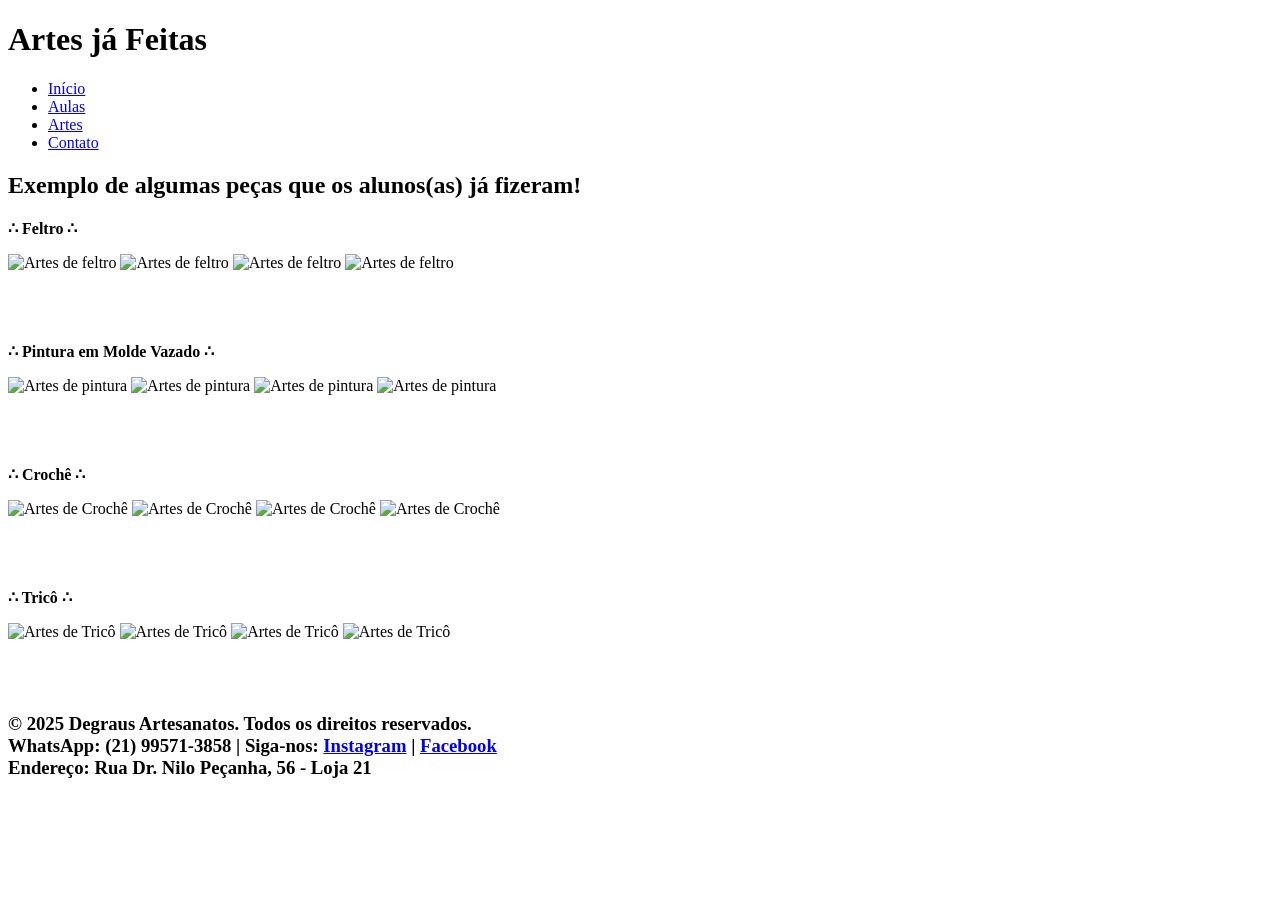
==== artes.html @ edee36ff "Add files via upload" ====
<!DOCTYPE html>
<html lang="pt-br">
<head>
    <meta charset="UTF-8">
    <meta name="viewport" content="width=device-width, initial-scale=1.0">
    <title>Artes</title>
    <link rel="stylesheet" href="css/style.css">
</head>
<body>
    <header>
        <h1>Artes já Feitas</h1>
        <nav>
            <ul>
                <li><a href="index.html">Início</a></li>
                <li><a href="aulas.html">Aulas</a></li>
                <li><a href="artes.html">Artes</a></li>
                <li><a href="contato.html">Contato</a></li>
            </ul>
        </nav>
    </header>

    <main>
        <h2>Exemplo de algumas peças que os alunos(as) já fizeram!</h2>

        <p><strong>∴ Feltro ∴</strong></p>
            <div class="imagem">
                <section>
                <img src="imagens/feltro1.jpg" alt="Artes de feltro">
                <img src="imagens/feltro2.jpg" alt="Artes de feltro">
                <img src="imagens/feltro3.jpg" alt="Artes de feltro">
                <img src="imagens/feltro4.jpg" alt="Artes de feltro">
                </section>
            </div>
<br>
<br>
<br>
        <p><strong>∴ Pintura em Molde Vazado ∴</strong></p>
            <div class="imagem">
                <section>
                <img src="imagens/pintura1.jpg" alt="Artes de pintura">
                <img src="imagens/pintura2.jpg" alt="Artes de pintura">
                <img src="imagens/pintura3.jpg" alt="Artes de pintura">
                <img src="imagens/pintura4.jpg" alt="Artes de pintura">
                </section>
            </div>
<br>
<br>
<br>
        <p><strong>∴ Crochê ∴</strong></p>
            <div class="imagem">
                <section>
                <img src="imagens/croche1.jpg" alt="Artes de Crochê">
                <img src="imagens/croche2.jpg" alt="Artes de Crochê">
                <img src="imagens/croche3.jpg" alt="Artes de Crochê">
                <img src="imagens/croche4.jpg" alt="Artes de Crochê">
                </section>
            </div>
<br>
<br>
<br>
        <p><strong>∴ Tricô ∴</strong></p>
            <div class="imagem">
                <section>
                <img src="imagens/trico1.jpg" alt="Artes de Tricô">
                <img src="imagens/trico2.jpg" alt="Artes de Tricô">
                <img src="imagens/trico3.jpg" alt="Artes de Tricô">
                <img src="imagens/trico4.jpg" alt="Artes de Tricô">
                </section>
            </div>
<br>
<br>
<br>
    </main>

    <footer>
        <h3>
            &copy; 2025 Degraus Artesanatos. Todos os direitos reservados.<br>
            WhatsApp: (21) 99571-3858 | Siga-nos: <a href="https://www.instagram.com/degrausartesanatos/">Instagram</a> | <a href="https://www.facebook.com/DegrausDecoracoes">Facebook</a><br>
            Endereço: Rua Dr. Nilo Peçanha, 56 - Loja 21<br>
        </h3>
    </footer>
</body>
</html>
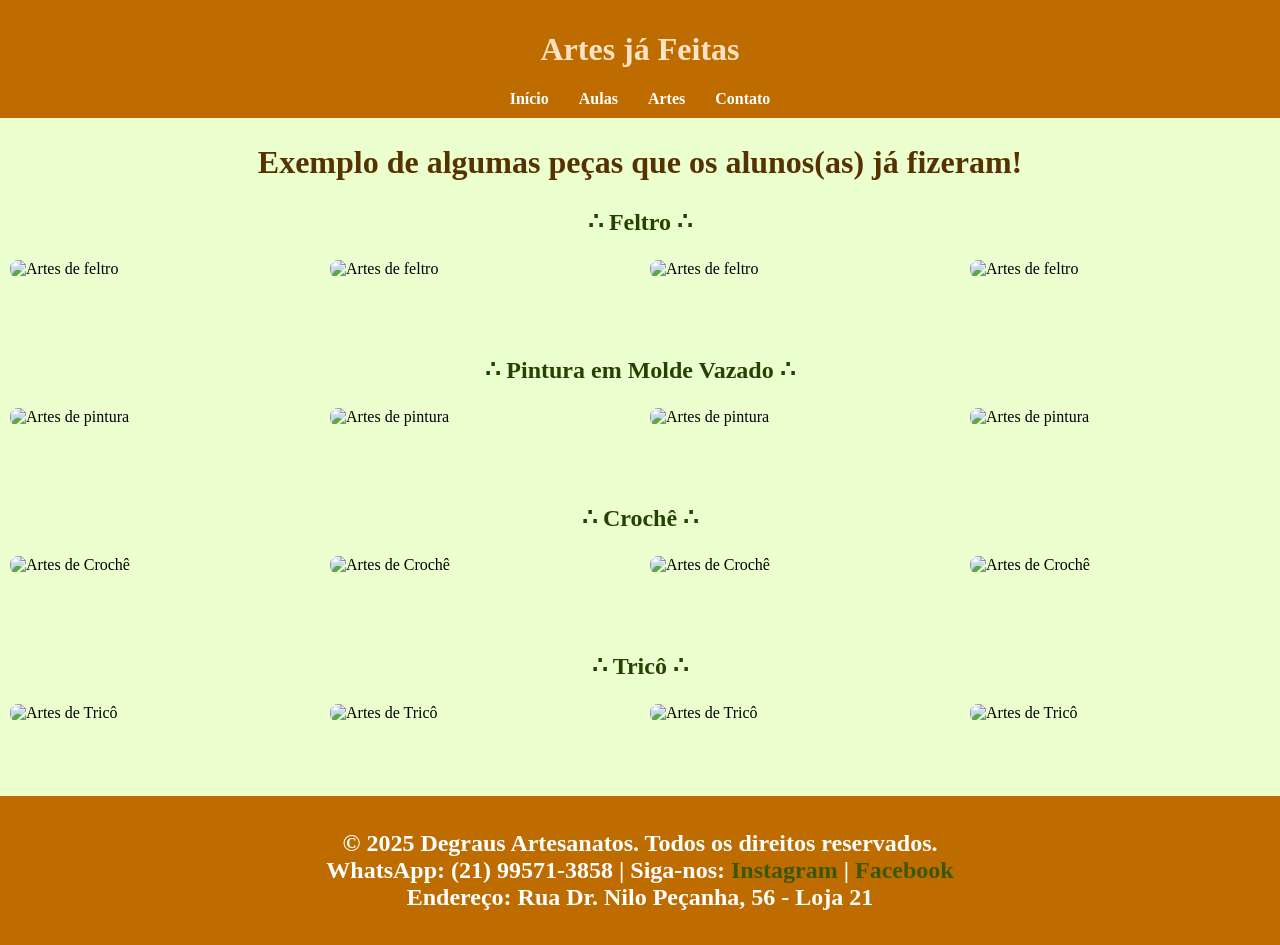
==== commit 08775485: "Fix stylesheet link in artes.html" ====
--- a/artes.html
+++ b/artes.html
@@ -4,7 +4,7 @@
     <meta charset="UTF-8">
     <meta name="viewport" content="width=device-width, initial-scale=1.0">
     <title>Artes</title>
-    <link rel="stylesheet" href="css/style.css">
+    <link rel="stylesheet" href="style.css">
 </head>
 <body>
     <header>
@@ -80,4 +80,4 @@
         </h3>
     </footer>
 </body>
-</html>+</html>
--- a/style.css
+++ b/style.css
@@ -0,0 +1,122 @@
+body {
+    background-color: #ecffce;
+    margin: 0;
+}
+
+h1 {
+    color: bisque;
+    text-align: center;
+}
+
+h2 {
+    color: #573201;
+    font-size: xx-large;
+    text-align: center;
+}
+
+h3 {
+    font-size: x-large;
+}
+
+p {
+    color: #264200;
+    font-size: x-large;
+    text-align: center;
+}
+
+ol {
+    color: #264200;
+    font-size: x-large;
+    margin: 0 auto;
+    max-width: 600px;
+}
+
+header {
+    background-color: #be6c00;
+    padding: 10px 0;
+}
+
+nav ul {
+    list-style-type: none;
+    margin: 0;
+    padding: 0;
+    display: flex;
+    justify-content: center;
+}
+
+nav ul li {
+    margin: 0 15px;
+}
+
+nav ul li a {
+    color: white;
+    text-decoration: none;
+    font-weight: bold;
+}
+
+nav ul li a:hover {
+    text-decoration: underline;
+}
+
+.imagem img {
+  width: 300px; /* Defina o tamanho desejado */
+  height: auto;
+  border-radius: 8px; /* Opcional: borda arredondada */
+}
+
+.imagem section {
+  display: flex;
+  justify-content: center;
+  gap: 20px; /* Espaçamento entre as seções */
+}
+
+.imagens-lado-a-lado section {
+  justify-content: center;
+  display: flex;
+  gap: 20px; /* Espaço entre as imagens */
+}
+
+.imagens-lado-a-lado img { 
+  width: 300px; /* Defina o tamanho desejado */
+  height: auto;
+  border-radius: 8px; /* Opcional: borda arredondada */
+}
+
+.professora-card {
+    display: flex;
+    align-items: flex-start;
+    gap: 20px;
+    margin: 30px;
+}
+
+.professora-card img {
+    width: 200px;
+    height: auto;
+    border-radius: 10px;
+}
+
+.professora-card .info {
+    max-width: 600px;
+}
+
+footer {
+    background-color: #be6c00; 
+    color: white;
+    text-align: center;
+    padding: 10px 0;
+    margin-top: 20px;
+    font-size: 14px;
+}
+
+footer a {
+    color: #3b5706;
+    text-decoration: none;
+}
+
+footer a:hover {
+    text-decoration: underline;
+}
+
+a {
+    color: #be6c00;
+}
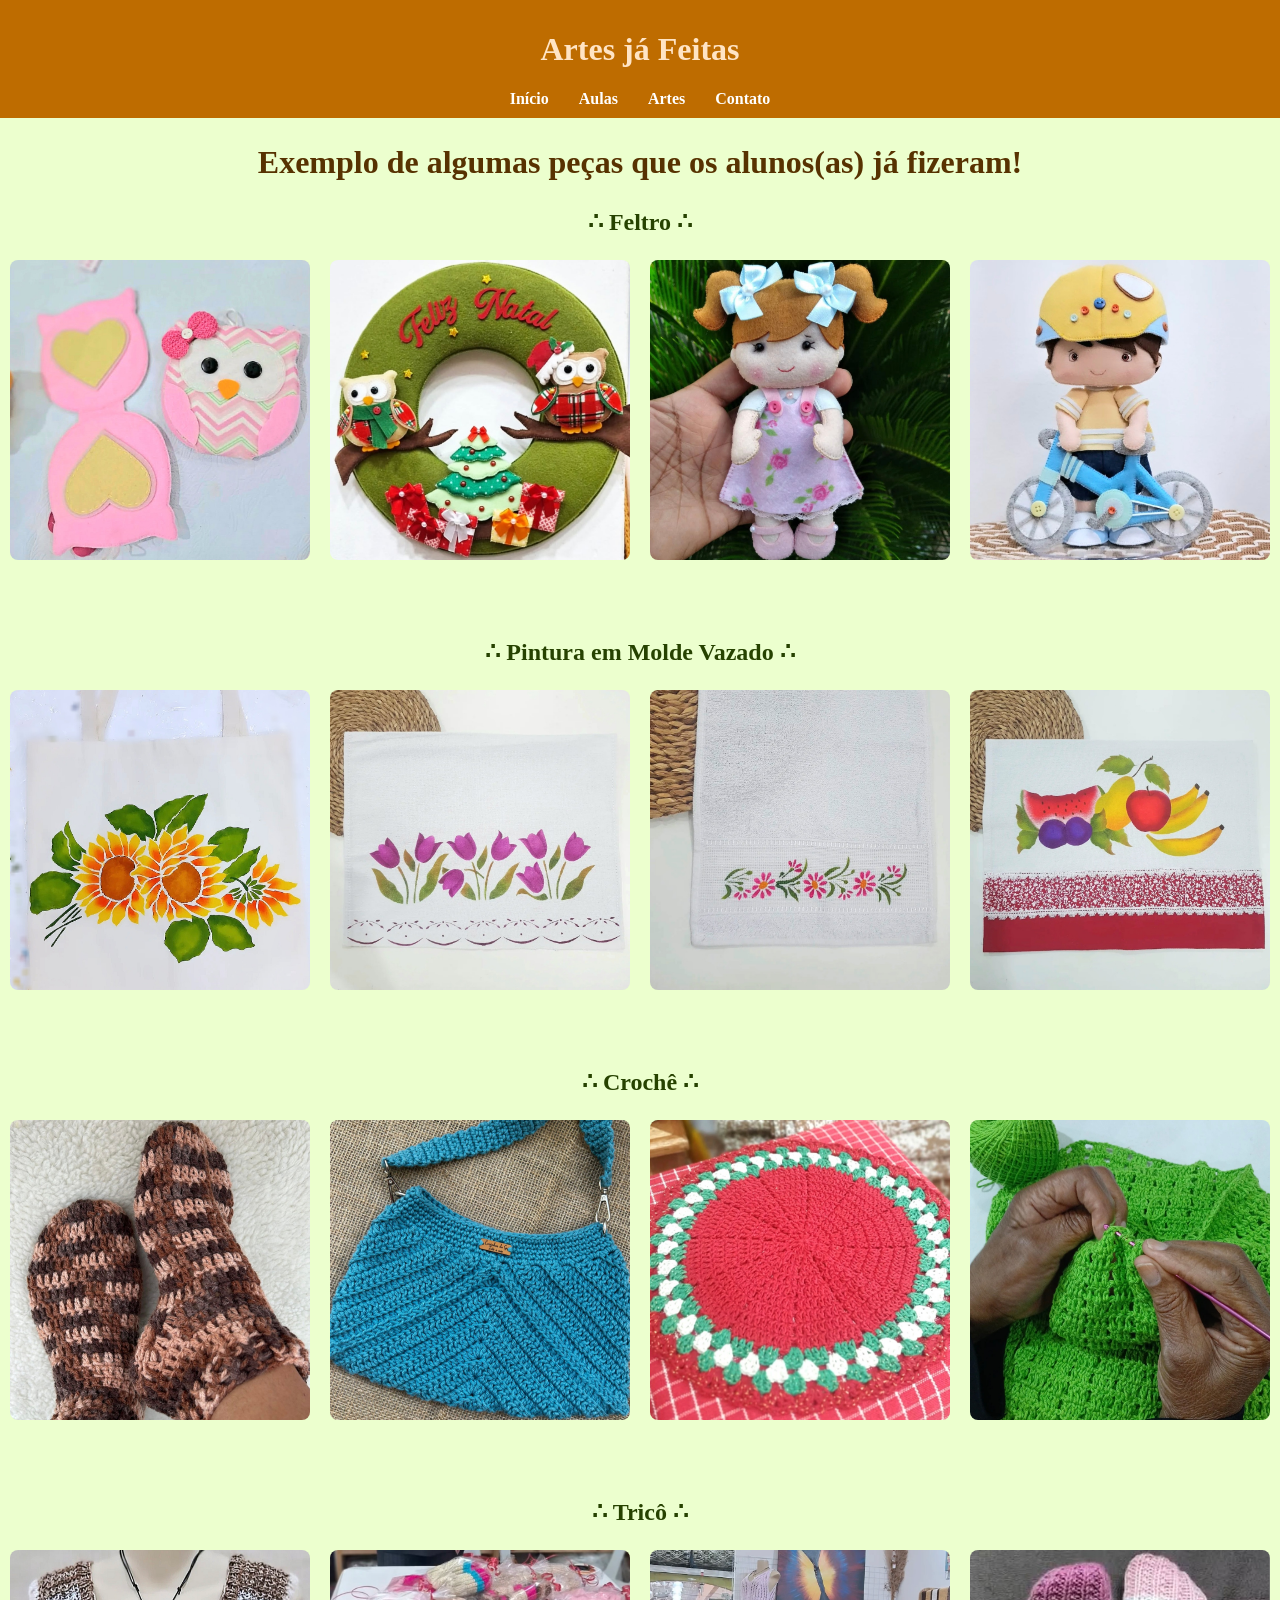
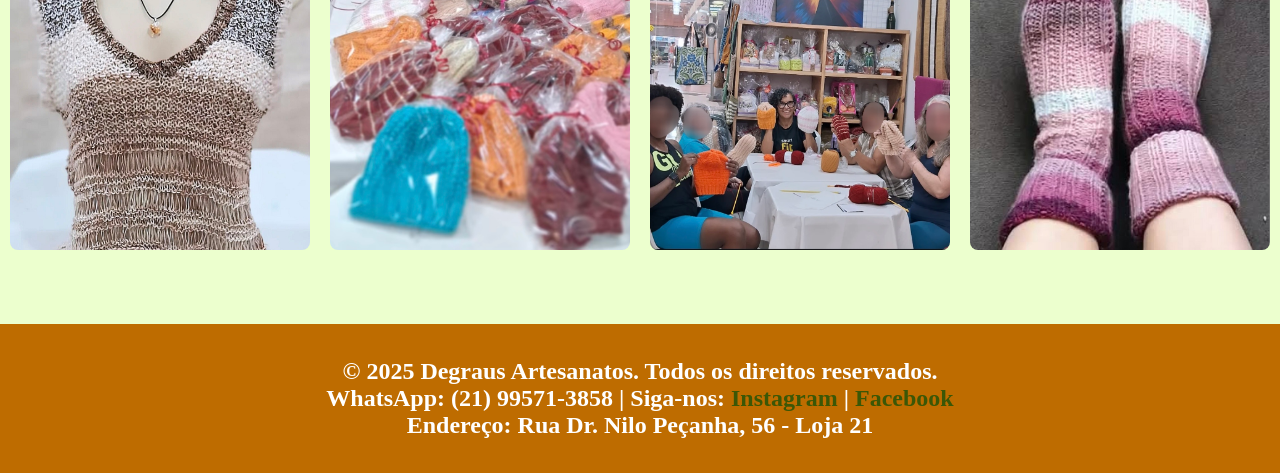
==== commit 712e9b3f: "Update image paths in artes.html" ====
--- a/artes.html
+++ b/artes.html
@@ -25,10 +25,10 @@
         <p><strong>∴ Feltro ∴</strong></p>
             <div class="imagem">
                 <section>
-                <img src="imagens/feltro1.jpg" alt="Artes de feltro">
-                <img src="imagens/feltro2.jpg" alt="Artes de feltro">
-                <img src="imagens/feltro3.jpg" alt="Artes de feltro">
-                <img src="imagens/feltro4.jpg" alt="Artes de feltro">
+                <img src="feltro1.jpg" alt="Artes de feltro">
+                <img src="feltro2.jpg" alt="Artes de feltro">
+                <img src="feltro3.jpg" alt="Artes de feltro">
+                <img src="feltro4.jpg" alt="Artes de feltro">
                 </section>
             </div>
 <br>
@@ -37,10 +37,10 @@
         <p><strong>∴ Pintura em Molde Vazado ∴</strong></p>
             <div class="imagem">
                 <section>
-                <img src="imagens/pintura1.jpg" alt="Artes de pintura">
-                <img src="imagens/pintura2.jpg" alt="Artes de pintura">
-                <img src="imagens/pintura3.jpg" alt="Artes de pintura">
-                <img src="imagens/pintura4.jpg" alt="Artes de pintura">
+                <img src="pintura1.jpg" alt="Artes de pintura">
+                <img src="pintura2.jpg" alt="Artes de pintura">
+                <img src="pintura3.jpg" alt="Artes de pintura">
+                <img src="pintura4.jpg" alt="Artes de pintura">
                 </section>
             </div>
 <br>
@@ -49,10 +49,10 @@
         <p><strong>∴ Crochê ∴</strong></p>
             <div class="imagem">
                 <section>
-                <img src="imagens/croche1.jpg" alt="Artes de Crochê">
-                <img src="imagens/croche2.jpg" alt="Artes de Crochê">
-                <img src="imagens/croche3.jpg" alt="Artes de Crochê">
-                <img src="imagens/croche4.jpg" alt="Artes de Crochê">
+                <img src="croche1.jpg" alt="Artes de Crochê">
+                <img src="croche2.jpg" alt="Artes de Crochê">
+                <img src="croche3.jpg" alt="Artes de Crochê">
+                <img src="croche4.jpg" alt="Artes de Crochê">
                 </section>
             </div>
 <br>
@@ -61,10 +61,10 @@
         <p><strong>∴ Tricô ∴</strong></p>
             <div class="imagem">
                 <section>
-                <img src="imagens/trico1.jpg" alt="Artes de Tricô">
-                <img src="imagens/trico2.jpg" alt="Artes de Tricô">
-                <img src="imagens/trico3.jpg" alt="Artes de Tricô">
-                <img src="imagens/trico4.jpg" alt="Artes de Tricô">
+                <img src="trico1.jpg" alt="Artes de Tricô">
+                <img src="trico2.jpg" alt="Artes de Tricô">
+                <img src="trico3.jpg" alt="Artes de Tricô">
+                <img src="trico4.jpg" alt="Artes de Tricô">
                 </section>
             </div>
 <br>
